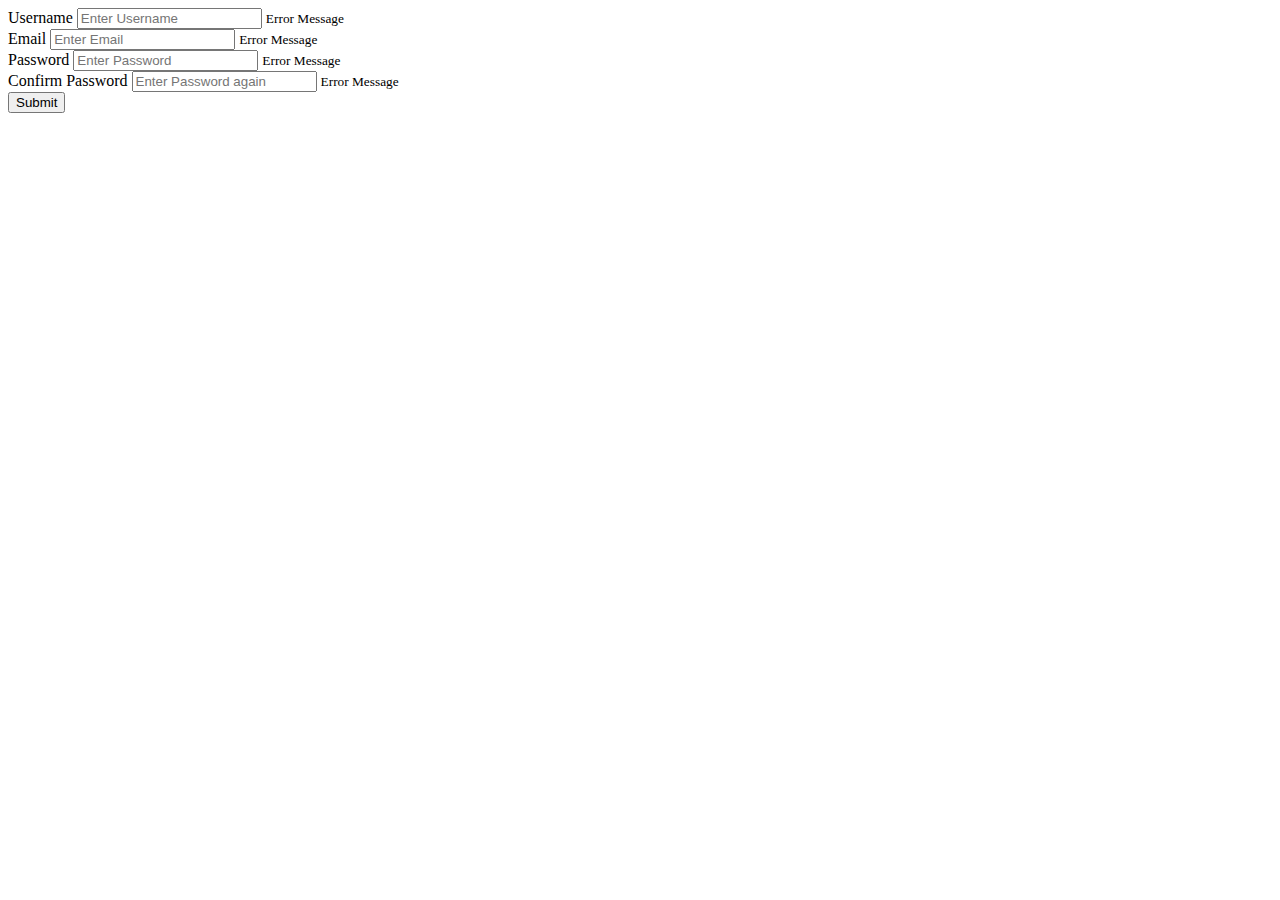
==== Form Validation/index.html @ f3836de2 "HTML structure added" ====
<!DOCTYPE html>
<html lang="en">
  <head>
    <meta charset="UTF-8" />
    <meta http-equiv="X-UA-Compatible" content="IE=edge" />

    <link rel="stylesheet" href="index.css" />
    <meta name="viewport" content="width=device-width, initial-scale=1.0" />
    <title>Form Validation</title>
  </head>
  <body>
    <div class="container">
      <form class="form" id="form">
        <div class="form-control">
          <label for="username">Username</label>
          <input type="text" id="username" placeholder="Enter Username" />
          <small>Error Message</small>
        </div>
        <div class="form-control">
          <label for="email">Email</label>
          <input type="text" id="email" placeholder="Enter Email" />
          <small>Error Message</small>
        </div>
        <div class="form-control">
          <label for="password">Password</label>
          <input type="text" id="password" placeholder="Enter Password" />
          <small>Error Message</small>
        </div>
        <div class="form-control">
          <label for="password2">Confirm Password</label>
          <input
            type="text"
            id="password2"
            placeholder="Enter Password again"
          />
          <small>Error Message</small>
        </div>
        <button>Submit</button>
      </form>
    </div>
  </body>
</html>
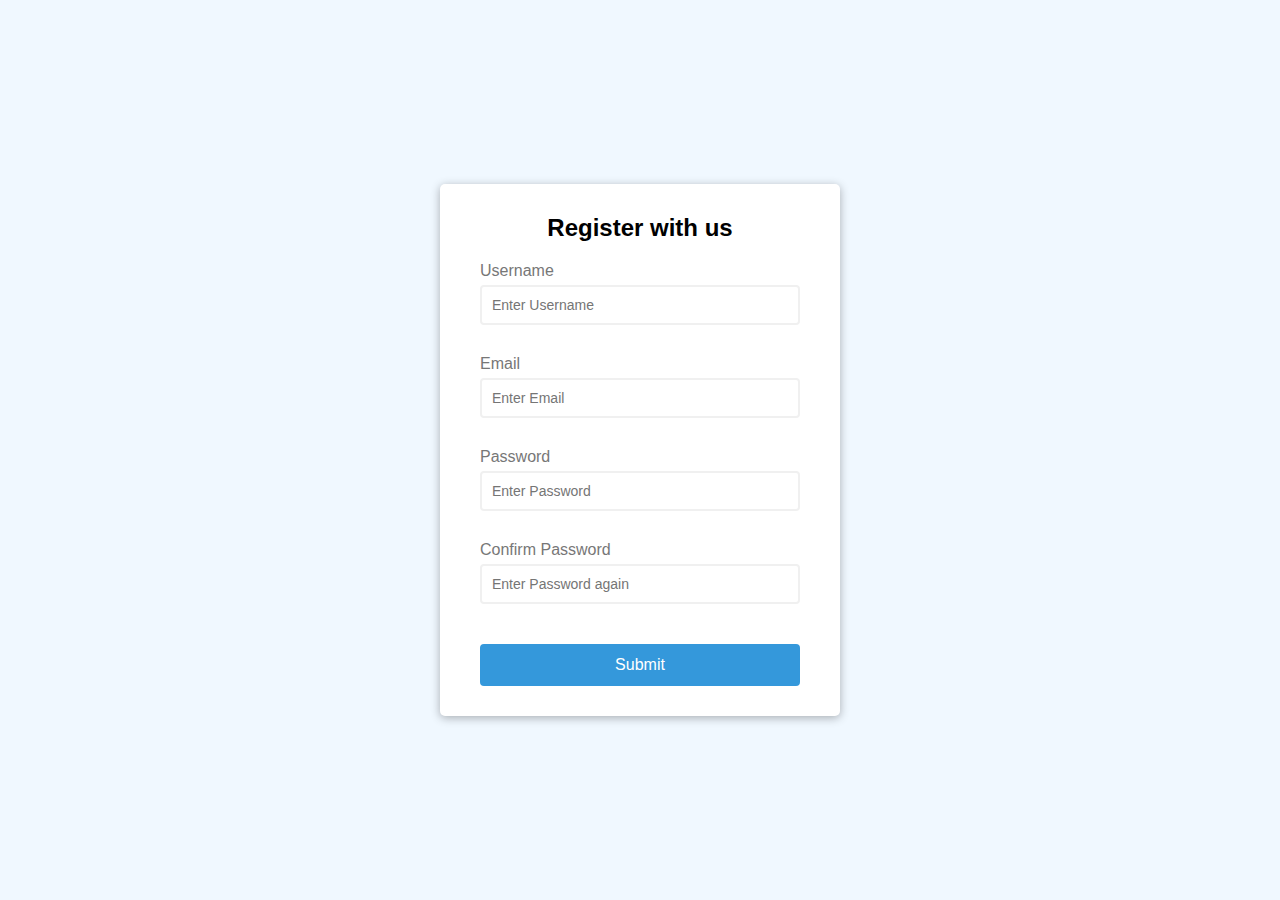
==== commit 773770ef: "Validation method added with some minor bug fixed" ====
--- a/Form Validation/index.html
+++ b/Form Validation/index.html
@@ -11,6 +11,7 @@
   <body>
     <div class="container">
       <form class="form" id="form">
+        <h2>Register with us</h2>
         <div class="form-control">
           <label for="username">Username</label>
           <input type="text" id="username" placeholder="Enter Username" />
@@ -23,13 +24,13 @@
         </div>
         <div class="form-control">
           <label for="password">Password</label>
-          <input type="text" id="password" placeholder="Enter Password" />
+          <input type="password" id="password" placeholder="Enter Password" />
           <small>Error Message</small>
         </div>
         <div class="form-control">
           <label for="password2">Confirm Password</label>
           <input
-            type="text"
+            type="password"
             id="password2"
             placeholder="Enter Password again"
           />
@@ -38,5 +39,7 @@
         <button>Submit</button>
       </form>
     </div>
+
+    <script src="index.js"></script>
   </body>
 </html>
--- a/Form Validation/index.css
+++ b/Form Validation/index.css
@@ -0,0 +1,90 @@
+@import url("https://fonts.googleapis.com/css2?family=Open+Sans+Condensed:ital,wght@0,300;0,700;1,300&display=swap");
+
+:root {
+  --success-color: #2ecc71;
+  --error-color: #e74c3c;
+}
+
+* {
+  box-sizing: border-box;
+}
+
+body {
+  background-color: aliceblue;
+  font-family: "Open Sans", sans-serif;
+  display: flex;
+  justify-content: center;
+  align-items: center;
+  min-height: 100vh;
+  margin: 0;
+}
+
+.container {
+  background-color: white;
+  border-radius: 5px;
+  box-shadow: 0 2px 10px rgba(0, 0, 0, 0.3);
+  width: 400px;
+}
+
+h2 {
+  text-align: center;
+  margin: 0 0 20px;
+}
+
+.form {
+  padding: 30px 40px;
+}
+
+.form-control {
+  margin-bottom: 10px;
+  padding-bottom: 20px;
+  position: relative;
+}
+
+.form-control label {
+  color: #777;
+  display: block;
+  margin-bottom: 5px;
+}
+
+.form-control input {
+  border: 2px solid #f0f0f0;
+  border-radius: 4px;
+  display: block;
+  width: 100%;
+  padding: 10px;
+  font-size: 14px;
+}
+
+.form-control.success input {
+  border-color: var(--success-color);
+}
+
+.form-control.error input {
+  border-color: var(--error-color);
+}
+
+.form-control small {
+  color: var(--error-color);
+  position: absolute;
+  bottom: 0;
+  left: 0;
+  visibility: hidden;
+}
+
+.form-control.error small {
+  visibility: visible;
+}
+
+.form button {
+  cursor: pointer;
+  background-color: #3498db;
+  border: 2px solid #3498db;
+  border-radius: 4px;
+  color: #fff;
+  display: block;
+  font-size: 16px;
+  padding: 10px;
+  margin-top: 20px;
+  width: 100%;
+}
